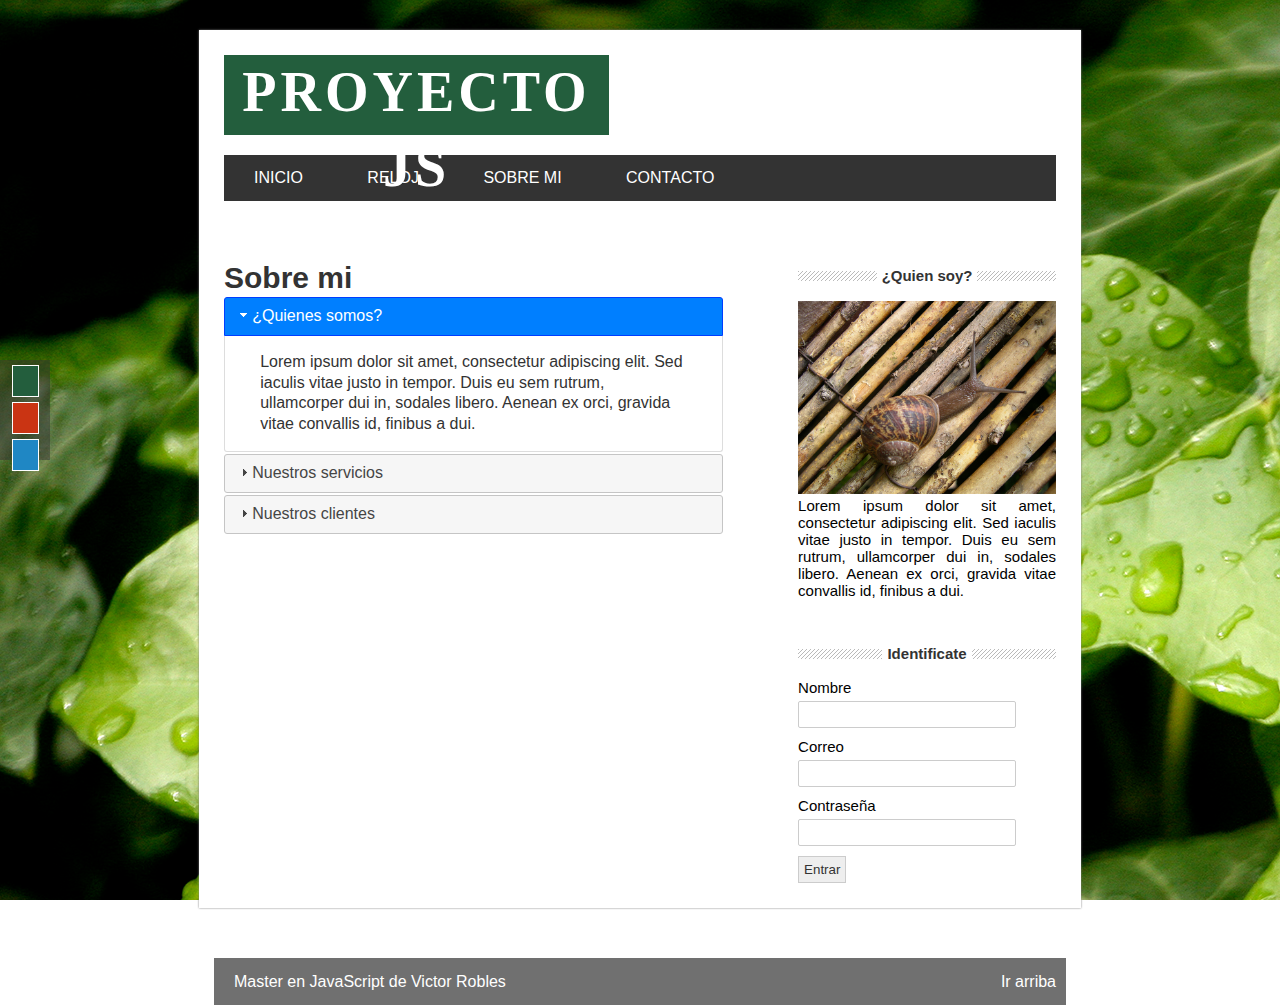
==== proyectojs/about.html @ c3a7670f "Add files via upload" ====
<!DOCTYPE html>
<html lang="es">
<head>
	<meta charset="utf-8">
	<title>Proyecto con JavaScript</title>
	<!--Estilo CSS-->
	<link rel="stylesheet" type="text/css" href="css/style.css">
	<link id="theme" rel="stylesheet" type="text/css" href="css/green.css">
	<!--JQUERY-->
	<script src="https://ajax.googleapis.com/ajax/libs/jquery/3.1.1/jquery.min.js"></script>
	<link rel="stylesheet" type="text/css" href="js/jquery-ui-1.12.1/jquery-ui.min.css">
	<link rel="stylesheet" type="text/css" href="js/jquery-ui-1.12.1/jquery-ui.structure.css">
	<link rel="stylesheet" type="text/css" href="js/jquery-ui-1.12.1/jquery-ui.theme.css">
	<script type="text/javascript" src="js//jquery-ui-1.12.1/jquery-ui.min.js"></script>
  <!--Mis scripts-->
  <script type="text/javascript" src="js/main.js"></script>

</head>
<body>
	<div id="selector-theme">
		<div id="to-green"></div>
		<div id="to-red"></div>
		<div id="to-blue"></div>
	</div>
<section id="global">

	<!--CABECERA-->
	<header>
		<div id="logo">
			<h1>Proyecto JS</h1>
		</div>
		<div class="clearfix">
		</div>

		<nav id="menu">
			<ul>
				<li><a href="index.html">Inicio</a></li>
				<li><a href="reloj.html">Reloj</a></li>
				<li><a href="about.html">Sobre mi</a></li>
				<li><a href="contact.html">Contacto</a></li>
			</ul>
		</nav>
	</header>
	<!--CONTENIDO-->
	<section id="content">
		<div id="box">
			<h2>Sobre mi</h2>
			<!-- Cargar acordeon-->
			<div id="acordeon">
				<h3>¿Quienes somos?</h3>
				<div>
					<p>
					Lorem ipsum dolor sit amet, consectetur adipiscing elit. Sed iaculis vitae justo in tempor. Duis eu sem rutrum, ullamcorper dui in, sodales libero. Aenean ex orci, gravida vitae convallis id, finibus a dui.	
					</p>
				</div>
				<h3>Nuestros servicios</h3>
				<div>
					<p>
					Lorem ipsum dolor sit amet, consectetur adipiscing elit. Sed iaculis vitae justo in tempor. Duis eu sem rutrum, ullamcorper dui in, sodales libero. Aenean ex orci, gravida vitae convallis id, finibus a dui.	
					</p>
				</div>
				<h3>Nuestros clientes</h3>
				<div>
					<p>
					Lorem ipsum dolor sit amet, consectetur adipiscing elit. Sed iaculis vitae justo in tempor. Duis eu sem rutrum, ullamcorper dui in, sodales libero. Aenean ex orci, gravida vitae convallis id, finibus a dui.	
					</p>
				</div>
			</div>

		</div>
		<aside id="sidebar">
			<div id="about">
				<h4><span>¿Quien soy?</span></h4>
				<img src="imagenes/caracol.jpg">
				<p>Lorem ipsum dolor sit amet, consectetur adipiscing elit. Sed iaculis vitae justo in tempor. Duis eu sem rutrum, ullamcorper dui in, sodales libero. Aenean ex orci, gravida vitae convallis id, finibus a dui.</p>
			</div>
			<div id="login">
				<h4><span>Identificate</span></h4>
				<form>
					<label for="name">
						Nombre
					</label>
					<input type="text" name="name" id="form_name">
					<label for="email">
						Correo
					</label>
					<input type="text" name="email">
					<label for="password">
						Contraseña
					</label>
					<input type="password" name="password">
					<input type="submit" value="Entrar">
				</form>
			</div>
		</aside>
		<div class="clearfix"></div>
	</section>
</section>
<footer>
	Master en JavaScript de Victor Robles

	<a href="#" class="subir">Ir arriba</a>
</footer>
</body>
</html>
---- proyectojs/css/style.css ----
*{
	margin: 0px;
	padding: 0px;

}
.clearfix{
	float:none;
	clear:both;
}

#global{
	width: 65%;
	margin: 0px auto;
	margin-top: 30px;
	background: white;
	padding: 25px;
	box-shadow: 0px 0px 2px gray;
}
#logo{
	font-family: Verdana;
	font-size:28px;
	letter-spacing: 4px;
	line-height: 75px;
	color: white;
	text-align: center;
	width: 385px;
	height: 80px;
	margin-bottom: 20px;
	float:left;
	text-transform: uppercase;
}
#menu{
	font-family: Helvetica;
	background: #333;
	width:100%;
	text-transform: uppercase;
	margin-bottom: 20px;
}
#menu ul{
	line-height: 46px;
	list-style: none;
}

#menu ul li{
	height: 46px;
	display: inline-block;
	transition: all 300ms;
}



#menu ul li a{
	display: block;
	color:white;
	text-decoration: none;
	padding-left: 30px;
	padding-right: 30px;
}


#posts{
	width: 60%;
	float: left;
	font-family: Helvetica;
}
.post{
	padding: 7px;
}

h2{
	font-size: 30px;
	color:#333;
	font-family: Helvetica;
}

.post .date{
	display: block;
	color:gray;
	margin-top: 5px;
}

.post p{
	margin-top: 10px;
	margin-bottom: 20px;
	line-height: 22px;
	text-align: justify;
}

.button-more{
	font-size: 14px;
	text-align: center;
	display: block;
	padding: 15px;
	color: white;
	text-decoration: none;
	margin-top: 10px;
	width: 70px;
	margin-bottom: 20px;
}


#sidebar{
	font-family: Helvetica;
	width: 31%;
	float: right;
}
#sidebar h4{
	margin-top: 50px;
	margin-bottom: 20px;
	text-align: center;
	line-height: 10px;
	color:#333;
	background: url("../imagenes/lines.png");
}
#sidebar h4 span{
	background: white;
	padding: 5px;
}
#sidebar img{
	width: 100%;
}
#sidebar{
	font-size: 15px;
	text-align: justify;
}

form input[type="text"],
form input[type="password"],
form input[type="email"],
form input[type="number"],
select{
	padding: 5px;
	border-radius: 2px;
	border:1px solid #ccc;
	width: 80%;
	margin-bottom: 10px;
	margin-top:5px;
}

form input[type="submit"]{
	background: #eee;
	padding: 5px;
	border:1px solid #ccc;
	color: #333;
	cursor: pointer;
}

footer{
	font-family: Helvetica;
	color: white;
	height: 47px;
	background: rgba(51,51,51,0.70);
	margin: 0px auto;
	width: 65%;
	padding-left: 20px;
	padding: right;
	margin-top: 50px;
	line-height: 47px;
}

.bx-wrapper, .bx-viewport{
	height: 250px !important;
}

#selector-theme{
	position:fixed;
	top:40%;
	background: rgba(51,51,51,0.5);
	width:50px;
	height: 100px;
}

#to-green,
#to-red,
#to-blue{
	width:25px;
	height: 30px;
	border: 1px solid white;
	display: block;
	margin:0px auto;
	margin-top: 5px;
	margin-bottom: 5px;
	cursor: pointer;
}
#to-green{
	background:#235e3d;
}
#to-red{
	background:#CA3413;
}
#to-blue{
	background:#1F87C4;
}
.subir{
	color:white;
	text-decoration: none;
	display: block;
	float: right;
	padding-right: 10px;
}
#box{
	width:60%;
	float:left;
	margin-top: 40px;
}

#reloj{
	font-size: 40px;
	font-weight: bold;
	font-family: Helvetica;
	color:#333;
	border: 5px solid #333;
	width: 30%;
	padding: 30px;
	margin:0px auto;
}

#form_contact{
	width:50%;
	margin-top:15px;
}
#form_contact label{
	width: 100%;
	font-family: Helvetica;
	display: block;
	margin-top: 5px;
}
---- proyectojs/css/green.css ----
body{
	background:url(../imagenes/hojas.jpg);
	background-attachment: fixed;
}
#logo{
	background:#235e3d;
}
#menu ul li:hover{
	background: #235e3d;
}
#button-more{
	background: #235e3d;	
}
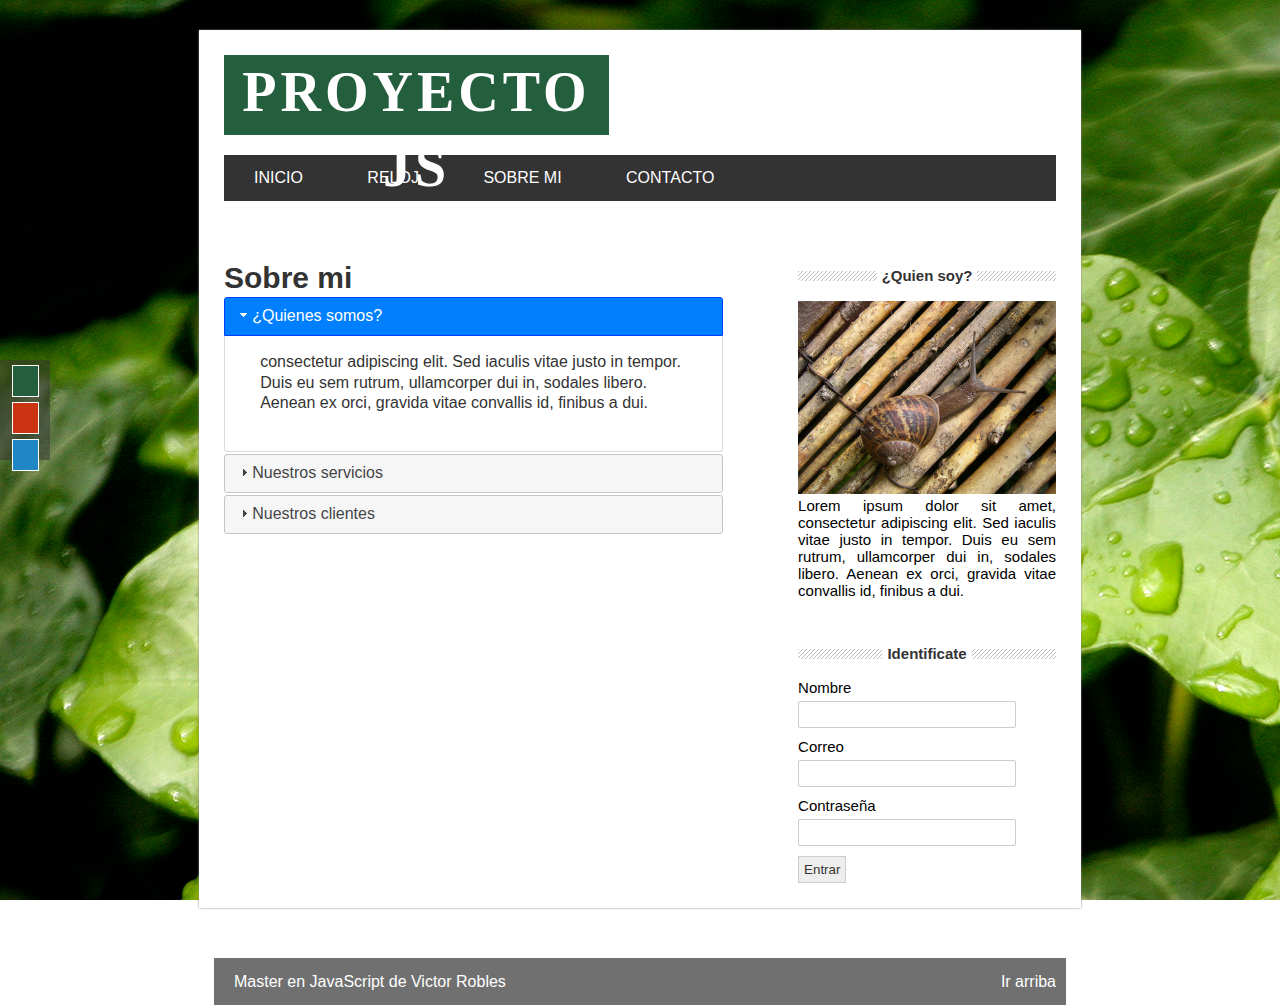
==== commit 51dfbdf1: "probando jenkins" ====
--- a/proyectojs/about.html
+++ b/proyectojs/about.html
@@ -50,7 +50,7 @@
 				<h3>¿Quienes somos?</h3>
 				<div>
 					<p>
-					Lorem ipsum dolor sit amet, consectetur adipiscing elit. Sed iaculis vitae justo in tempor. Duis eu sem rutrum, ullamcorper dui in, sodales libero. Aenean ex orci, gravida vitae convallis id, finibus a dui.	
+					 consectetur adipiscing elit. Sed iaculis vitae justo in tempor. Duis eu sem rutrum, ullamcorper dui in, sodales libero. Aenean ex orci, gravida vitae convallis id, finibus a dui.	
 					</p>
 				</div>
 				<h3>Nuestros servicios</h3>
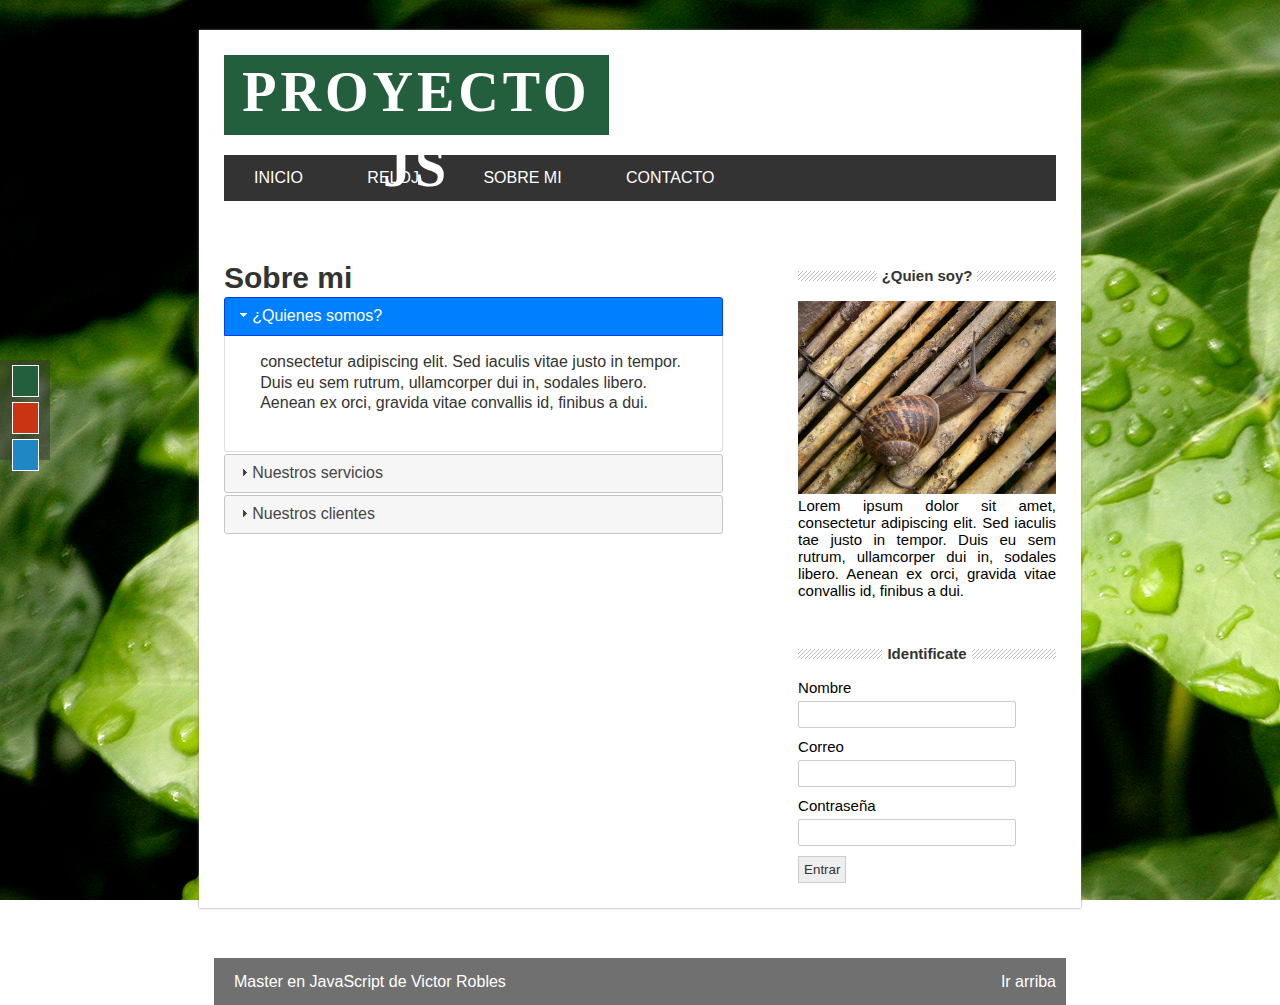
==== commit 6d20fa13: "Jenkins otra vez" ====
--- a/proyectojs/about.html
+++ b/proyectojs/about.html
@@ -56,13 +56,13 @@
 				<h3>Nuestros servicios</h3>
 				<div>
 					<p>
-					Lorem ipsum dolor sit amet, consectetur adipiscing elit. Sed iaculis vitae justo in tempor. Duis eu sem rutrum, ullamcorper dui in, sodales libero. Aenean ex orci, gravida vitae convallis id, finibus a dui.	
+					Lorem ipsum dolor sit amet, consectetur adipiscing elit. Sed iaculis tempor. Duis eu sem rutrum, ullamcorper dui in, sodales libero. Aenean ex orci, gravida vitae convallis id, finibus a dui.	
 					</p>
 				</div>
 				<h3>Nuestros clientes</h3>
 				<div>
 					<p>
-					Lorem ipsum dolor sit amet, consectetur adipiscing elit. Sed iaculis vitae justo in tempor. Duis eu sem rutrum, ullamcorper dui in, sodales libero. Aenean ex orci, gravida vitae convallis id, finibus a dui.	
+					Lorem ipsum doloctetur adipiscing elit. Sed iaculis vitae justo in tempor. Duis eu sem rutrum, ullamcorper dui in, sodales libero. Aenean ex orci, gravida vitae convallis id, finibus a dui.	
 					</p>
 				</div>
 			</div>
@@ -72,7 +72,7 @@
 			<div id="about">
 				<h4><span>¿Quien soy?</span></h4>
 				<img src="imagenes/caracol.jpg">
-				<p>Lorem ipsum dolor sit amet, consectetur adipiscing elit. Sed iaculis vitae justo in tempor. Duis eu sem rutrum, ullamcorper dui in, sodales libero. Aenean ex orci, gravida vitae convallis id, finibus a dui.</p>
+				<p>Lorem ipsum dolor sit amet, consectetur adipiscing elit. Sed iaculis tae justo in tempor. Duis eu sem rutrum, ullamcorper dui in, sodales libero. Aenean ex orci, gravida vitae convallis id, finibus a dui.</p>
 			</div>
 			<div id="login">
 				<h4><span>Identificate</span></h4>
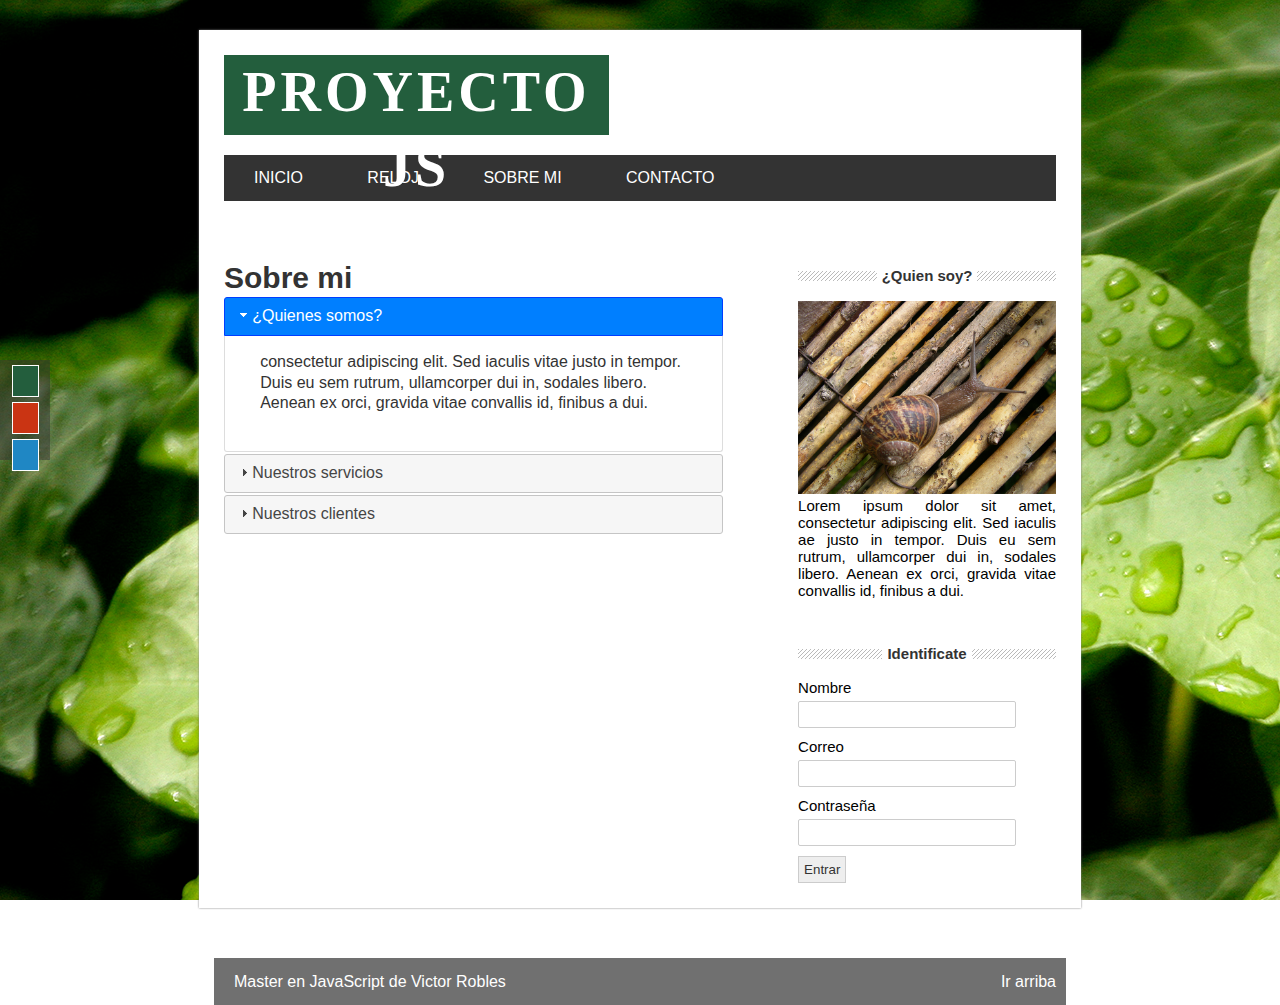
==== commit 93075352: "J2" ====
--- a/proyectojs/about.html
+++ b/proyectojs/about.html
@@ -72,7 +72,7 @@
 			<div id="about">
 				<h4><span>¿Quien soy?</span></h4>
 				<img src="imagenes/caracol.jpg">
-				<p>Lorem ipsum dolor sit amet, consectetur adipiscing elit. Sed iaculis tae justo in tempor. Duis eu sem rutrum, ullamcorper dui in, sodales libero. Aenean ex orci, gravida vitae convallis id, finibus a dui.</p>
+				<p>Lorem ipsum dolor sit amet, consectetur adipiscing elit. Sed iaculis ae justo in tempor. Duis eu sem rutrum, ullamcorper dui in, sodales libero. Aenean ex orci, gravida vitae convallis id, finibus a dui.</p>
 			</div>
 			<div id="login">
 				<h4><span>Identificate</span></h4>
